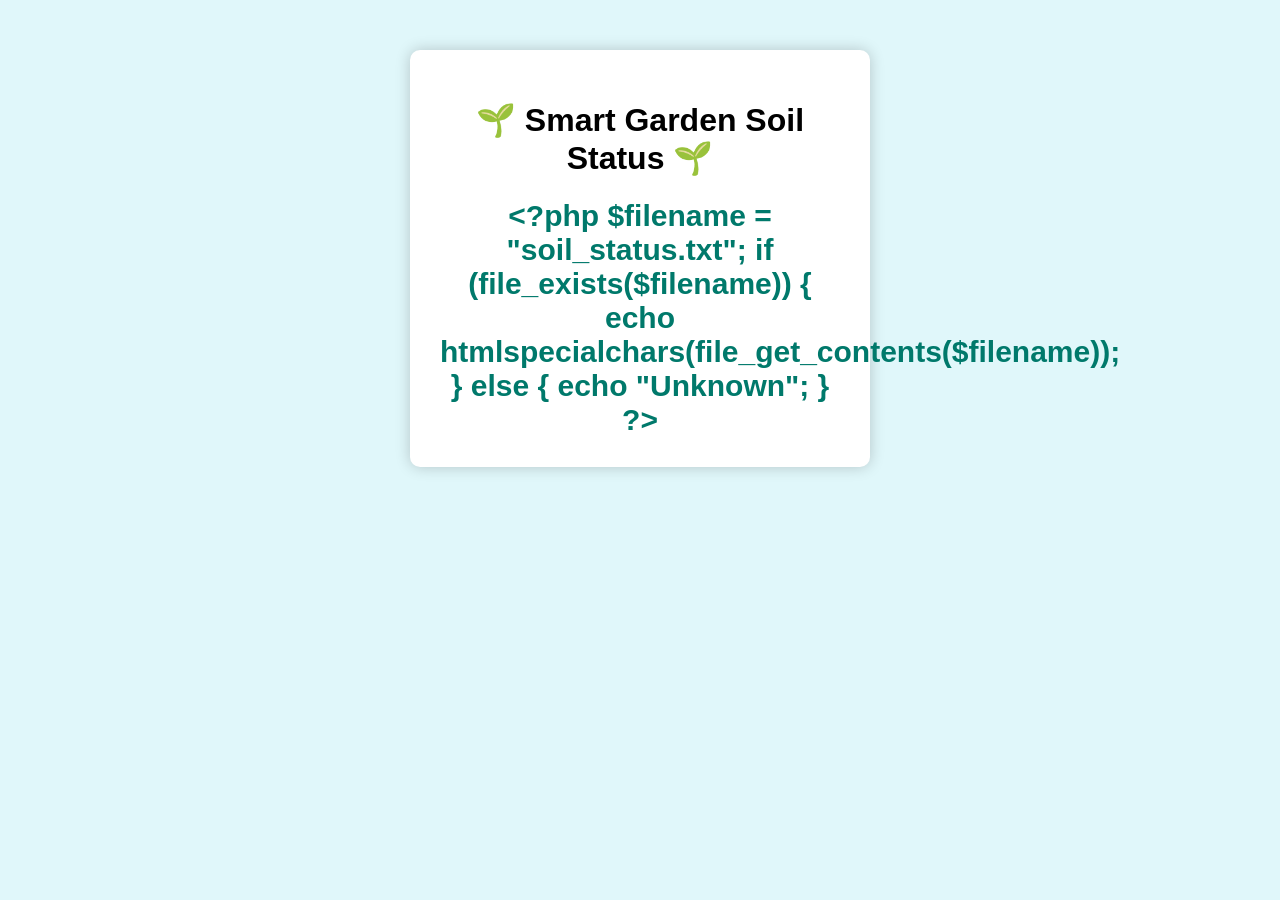
==== index.html @ 0c7fef56 "First commit, to test" ====
<!DOCTYPE html>
<html lang="en">
<head>
    <meta charset="UTF-8">
    <title>Soil Moisture Monitor</title>

    <style>
        body {
            background-color: #e0f7fa;
            font-family: Arial, sans-serif;
            text-align: center;
            padding-top: 50px;
            margin: 0;
        }

        .container {
            background-color: #ffffff;
            margin: auto;
            padding: 30px;
            border-radius: 10px;
            width: 400px;
            box-shadow: 0px 0px 15px rgba(0, 0, 0, 0.2);
        }

        .status {
            font-size: 30px;
            font-weight: bold;
            margin-top: 20px;
            color: #00796b;
        }
    </style>

    <script>
        function fetchSoilStatus() {
            fetch('moisture.php')
            .then(response => response.text())
            .then(data => {
                const statusDiv = document.getElementById('soilStatus');
                statusDiv.textContent = data;

                // Optional: change background based on condition
                if (data.includes("Dry")) {
                    document.body.style.backgroundColor = "#ffccbc"; // light red
                } else if (data.includes("Wet")) {
                    document.body.style.backgroundColor = "#dcedc8"; // light green
                } else if (data.includes("Very Wet")) {
                    document.body.style.backgroundColor = "#b3e5fc"; // light blue
                } else {
                    document.body.style.backgroundColor = "#e0f7fa"; // default
                }
            })
            .catch(error => {
                console.error('Error fetching soil status:', error);
                document.getElementById('soilStatus').textContent = "Error loading status.";
            });
        }

        // Fetch soil status every 5 seconds
        setInterval(fetchSoilStatus, 5000);

        // Fetch immediately when page loads
        window.onload = fetchSoilStatus;
    </script>
</head>

<body>
    <div class="container">
        <h1>🌱 Smart Garden Soil Status 🌱</h1>
        <div id="soilStatus" class="status">Loading...</div>
    </div>
</body>
</html>
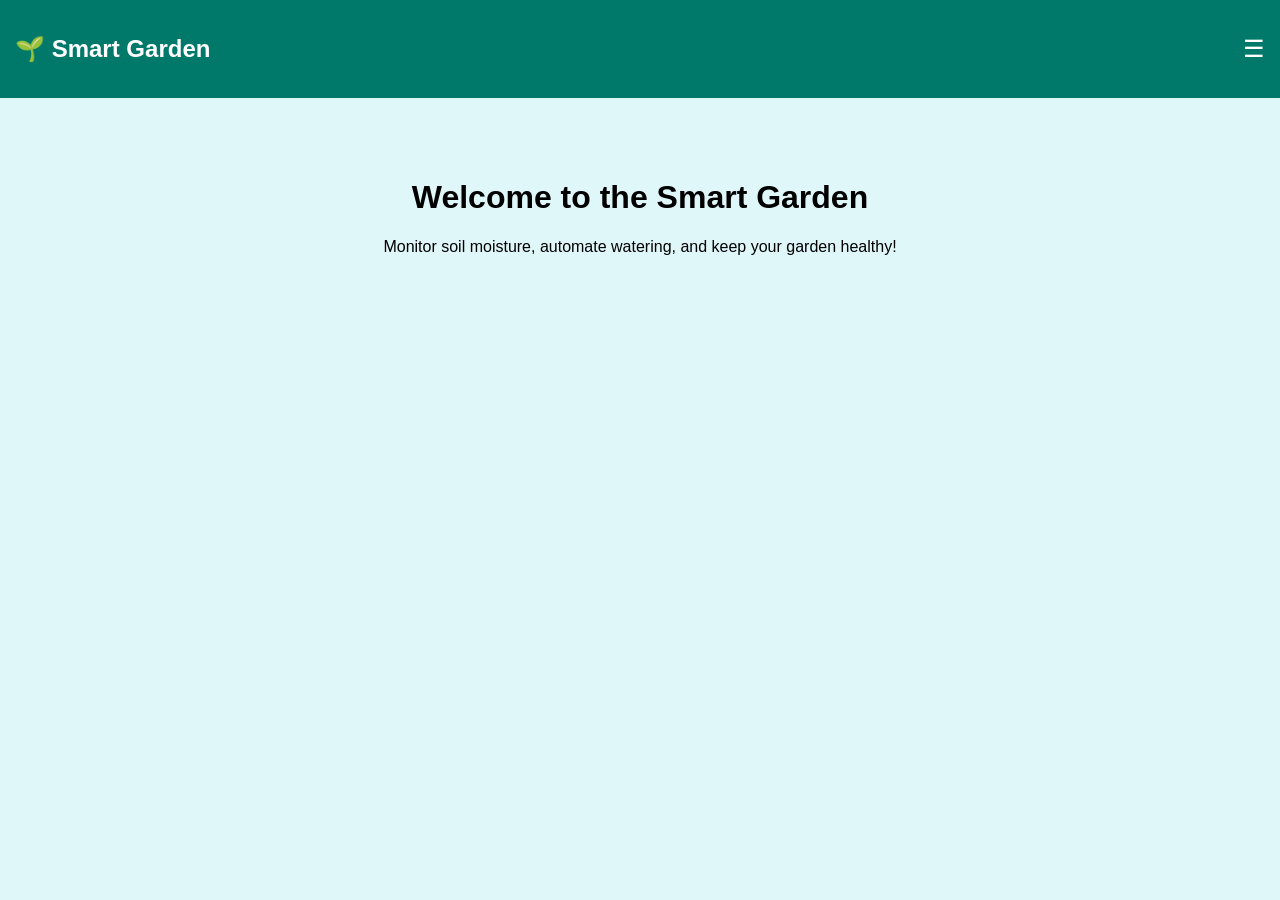
==== commit 13dc45c5: "New website display" ====
--- a/index.html
+++ b/index.html
@@ -1,72 +1,69 @@
 <!DOCTYPE html>
 <html lang="en">
 <head>
-    <meta charset="UTF-8">
-    <title>Soil Moisture Monitor</title>
+  <meta charset="UTF-8" />
+  <title>Smart Garden</title>
+  <meta name="viewport" content="width=device-width, initial-scale=1.0" />
+  <style>
+    body {
+      margin: 0;
+      font-family: Arial, sans-serif;
+      background-color: #e0f7fa;
+    }
+    header {
+      background-color: #00796b;
+      padding: 15px;
+      color: white;
+      display: flex;
+      justify-content: space-between;
+      align-items: center;
+    }
+    .menu {
+      display: none;
+      flex-direction: column;
+      background-color: #004d40;
+      position: absolute;
+      top: 60px;
+      left: 0;
+      width: 100%;
+    }
+    .menu a {
+      padding: 15px;
+      text-decoration: none;
+      color: white;
+      border-top: 1px solid #00695c;
+    }
+    .hamburger {
+      cursor: pointer;
+      font-size: 24px;
+    }
+    main {
+      text-align: center;
+      padding: 60px 20px;
+    }
+  </style>
+  <script>
+    function toggleMenu() {
+      const menu = document.getElementById("menu");
+      menu.style.display = menu.style.display === "flex" ? "none" : "flex";
+    }
+  </script>
+</head>
+<body>
+  <header>
+    <h2>🌱 Smart Garden</h2>
+    <div class="hamburger" onclick="toggleMenu()">☰</div>
+  </header>
 
-    <style>
-        body {
-            background-color: #e0f7fa;
-            font-family: Arial, sans-serif;
-            text-align: center;
-            padding-top: 50px;
-            margin: 0;
-        }
+  <div id="menu" class="menu">
+    <a href="index.html">🏠 Home</a>
+    <a href="moisture.html">💧 Moisture Monitor</a>
+    <a href="about.html">👨‍💻 About Me</a>
+  </div>
 
-        .container {
-            background-color: #ffffff;
-            margin: auto;
-            padding: 30px;
-            border-radius: 10px;
-            width: 400px;
-            box-shadow: 0px 0px 15px rgba(0, 0, 0, 0.2);
-        }
-
-        .status {
-            font-size: 30px;
-            font-weight: bold;
-            margin-top: 20px;
-            color: #00796b;
-        }
-    </style>
-
-    <script>
-        function fetchSoilStatus() {
-            fetch('moisture.php')
-            .then(response => response.text())
-            .then(data => {
-                const statusDiv = document.getElementById('soilStatus');
-                statusDiv.textContent = data;
-
-                // Optional: change background based on condition
-                if (data.includes("Dry")) {
-                    document.body.style.backgroundColor = "#ffccbc"; // light red
-                } else if (data.includes("Wet")) {
-                    document.body.style.backgroundColor = "#dcedc8"; // light green
-                } else if (data.includes("Very Wet")) {
-                    document.body.style.backgroundColor = "#b3e5fc"; // light blue
-                } else {
-                    document.body.style.backgroundColor = "#e0f7fa"; // default
-                }
-            })
-            .catch(error => {
-                console.error('Error fetching soil status:', error);
-                document.getElementById('soilStatus').textContent = "Error loading status.";
-            });
-        }
-
-        // Fetch soil status every 5 seconds
-        setInterval(fetchSoilStatus, 5000);
-
-        // Fetch immediately when page loads
-        window.onload = fetchSoilStatus;
-    </script>
-</head>
-
-<body>
-    <div class="container">
-        <h1>🌱 Smart Garden Soil Status 🌱</h1>
-        <div id="soilStatus" class="status">Loading...</div>
-    </div>
+  <main>
+    <h1>Welcome to the Smart Garden</h1>
+    <p>Monitor soil moisture, automate watering, and keep your garden healthy!</p>
+  </main>
 </body>
 </html>
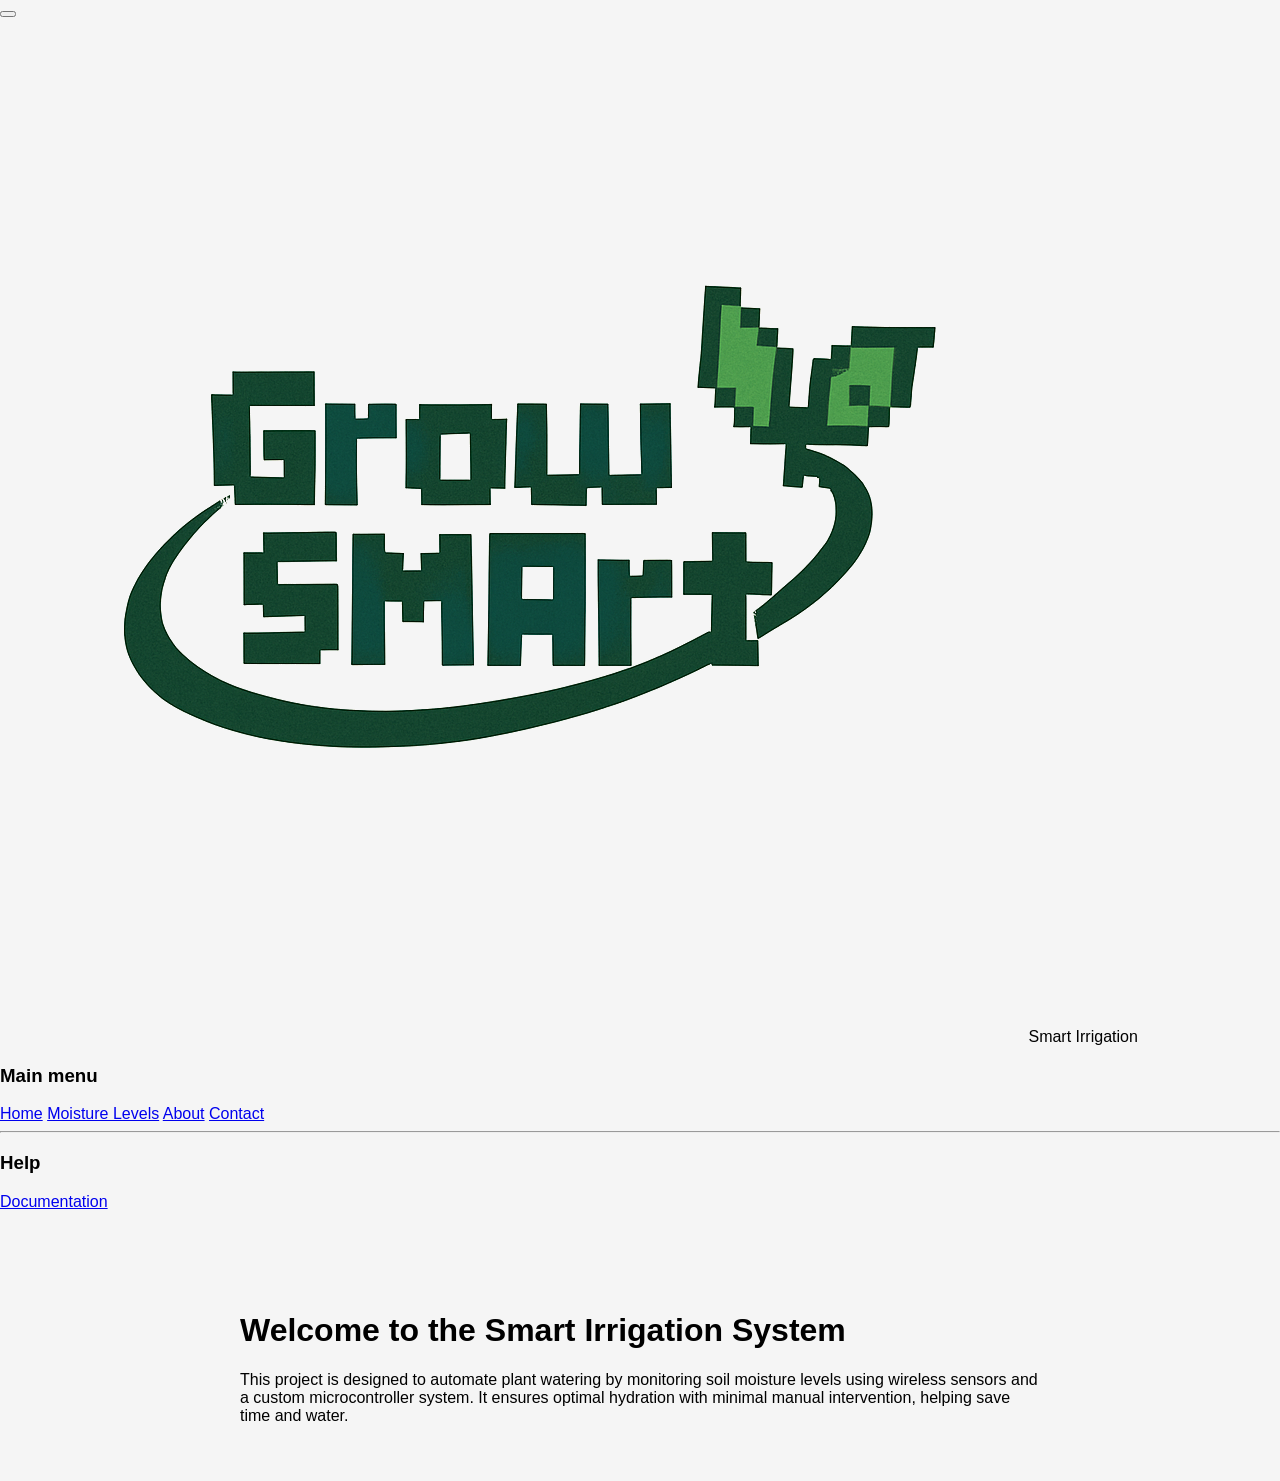
==== commit 45b43a45: "Updated website with more CSS" ====
--- a/index.html
+++ b/index.html
@@ -1,69 +1,66 @@
 <!DOCTYPE html>
 <html lang="en">
 <head>
-  <meta charset="UTF-8" />
-  <title>Smart Garden</title>
-  <meta name="viewport" content="width=device-width, initial-scale=1.0" />
+  <meta charset="UTF-8">
+  <meta name="viewport" content="width=device-width, initial-scale=1.0">
+  <title>Smart Irrigation System</title>
   <style>
     body {
       margin: 0;
       font-family: Arial, sans-serif;
-      background-color: #e0f7fa;
+      background-color: #f5f5f5;
     }
-    header {
-      background-color: #00796b;
-      padding: 15px;
-      color: white;
-      display: flex;
-      justify-content: space-between;
-      align-items: center;
+
+    .content {
+      margin: 50px 20px 20px 20px;
+      padding: 20px;
+      max-width: 800px;
+      margin-left: auto;
+      margin-right: auto;
     }
-    .menu {
-      display: none;
-      flex-direction: column;
-      background-color: #004d40;
-      position: absolute;
-      top: 60px;
-      left: 0;
-      width: 100%;
-    }
-    .menu a {
-      padding: 15px;
-      text-decoration: none;
-      color: white;
-      border-top: 1px solid #00695c;
-    }
-    .hamburger {
-      cursor: pointer;
-      font-size: 24px;
-    }
-    main {
-      text-align: center;
-      padding: 60px 20px;
+
+    /* Optional: Prevent header overlap if needed */
+    #header-placeholder {
+      margin-bottom: 60px;
     }
   </style>
+</head>
+<body>
+
+  <!-- This will be replaced with the header + menu via JS -->
+  <div id="header-placeholder"></div>
+
+  <div class="content">
+    <h1>Welcome to the Smart Irrigation System</h1>
+    <p>
+      This project is designed to automate plant watering by monitoring soil moisture levels using wireless sensors
+      and a custom microcontroller system. It ensures optimal hydration with minimal manual intervention, helping
+      save time and water.
+    </p>
+  </div>
+
+  <!-- Load shared header and nav -->
   <script>
+    fetch('header.html')
+      .then(res => res.text())
+      .then(data => {
+        document.getElementById('header-placeholder').innerHTML = data;
+      });
+
     function toggleMenu() {
-      const menu = document.getElementById("menu");
-      menu.style.display = menu.style.display === "flex" ? "none" : "flex";
+      const menu = document.getElementById('menu');
+      const toggle = document.querySelector('.menu-toggle');
+      menu.classList.toggle('open');
+      toggle.classList.toggle('active');
+    }
+
+    function closeMenu() {
+      const menu = document.getElementById('menu');
+      const toggle = document.querySelector('.menu-toggle');
+      menu.classList.remove('open');
+      toggle.classList.remove('active');
     }
   </script>
-</head>
-<body>
-  <header>
-    <h2>🌱 Smart Garden</h2>
-    <div class="hamburger" onclick="toggleMenu()">☰</div>
-  </header>
 
-  <div id="menu" class="menu">
-    <a href="index.html">🏠 Home</a>
-    <a href="moisture.html">💧 Moisture Monitor</a>
-    <a href="about.html">👨‍💻 About Me</a>
-  </div>
-
-  <main>
-    <h1>Welcome to the Smart Garden</h1>
-    <p>Monitor soil moisture, automate watering, and keep your garden healthy!</p>
-  </main>
 </body>
-</html>
+</html>
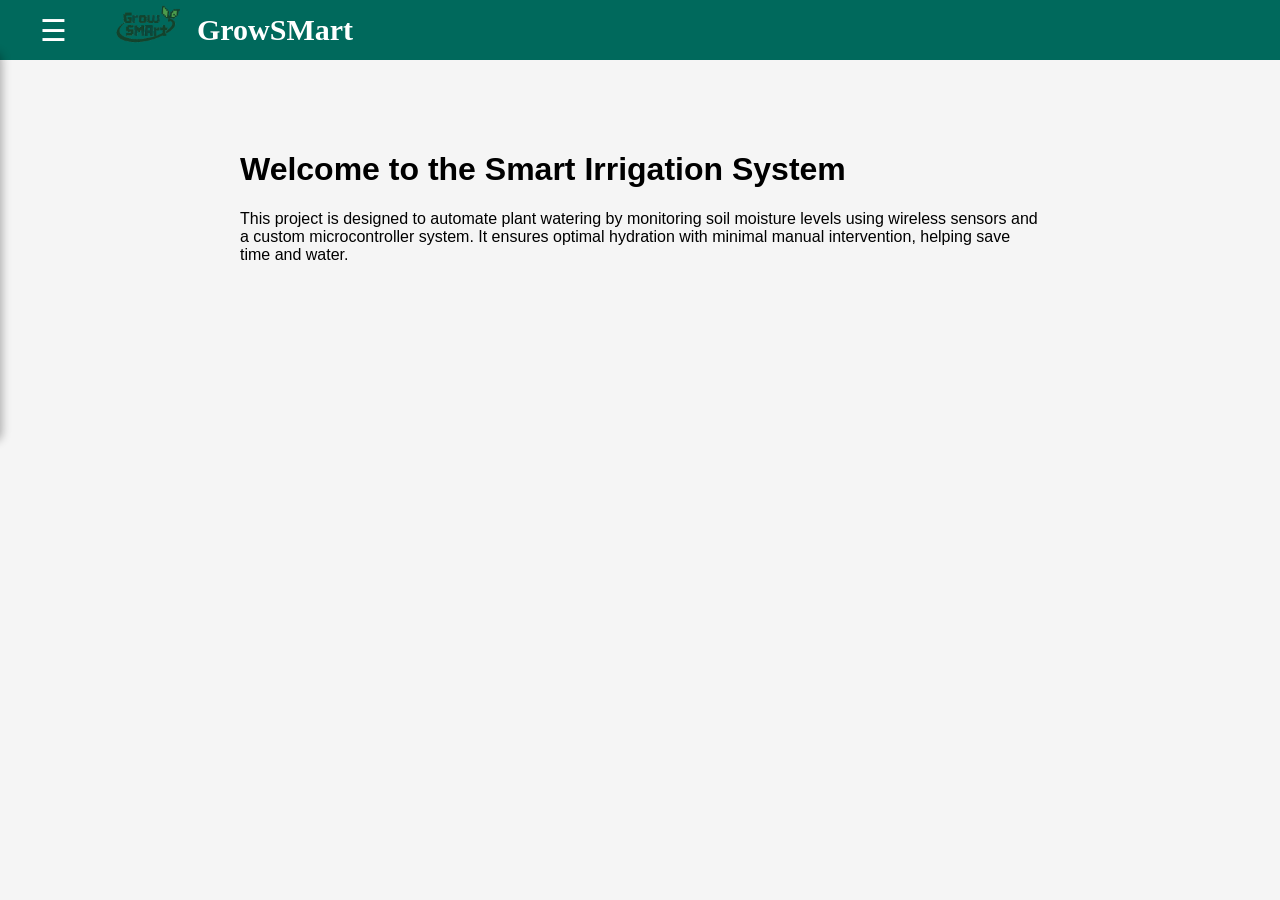
==== commit 0bca4f62: "small change" ====
--- a/index.html
+++ b/index.html
@@ -1,66 +1,155 @@
 <!DOCTYPE html>
 <html lang="en">
 <head>
-  <meta charset="UTF-8">
-  <meta name="viewport" content="width=device-width, initial-scale=1.0">
-  <title>Smart Irrigation System</title>
-  <style>
-    body {
-      margin: 0;
-      font-family: Arial, sans-serif;
-      background-color: #f5f5f5;
-    }
+    <meta charset="UTF-8">
+    <meta name="viewport" content="width=device-width, initial-scale=1.0">
+    <title>Smart Irrigation System</title>
+    <style>
+        body {
+            margin: 0;
+            font-family: Arial, sans-serif;
+            background-color: #f5f5f5;
+        }
 
-    .content {
-      margin: 50px 20px 20px 20px;
-      padding: 20px;
-      max-width: 800px;
-      margin-left: auto;
-      margin-right: auto;
-    }
+        header {
+            height: 60px; /* shorter header */
+            padding: 0 20px;
+            display: flex;
+            align-items: center;
+            background-color: #00695c;
+            color: white;
+            gap: 20px;
+            overflow: visible;
+        }
 
-    /* Optional: Prevent header overlap if needed */
-    #header-placeholder {
-      margin-bottom: 60px;
-    }
-  </style>
+        header img {
+            height: 80px;
+            margin-right: 10px;
+            margin-top: -10px;
+        }
+
+        .brand {
+            display: flex;
+            align-items: center;
+            font-family: 'Linux Libertine', Georgia, serif;
+            font-size: 30px;
+            font-weight: bold;
+        }
+
+        .menu-toggle {
+            font-size: 30px;        /* smaller size */
+            padding: 5px 20px;      /* tighter spacing */
+            cursor: pointer;
+            background: none;
+            border: none;
+            color: white;
+        }
+
+
+        nav {
+            position: fixed;
+            top: 50px;
+            left: -220px; /* hidden off-screen initially */
+            width: 180px;
+            height: auto;
+            background-color: #004d40;
+            color: white;
+            padding: 20px;
+            border-radius: 8px;
+            box-shadow: 2px 2px 10px rgba(0,0,0,0.3);
+            transition: left 0.3s ease;
+            z-index: 1000;
+            backdrop-filter: blur(3px); /* optional, adds modern look */
+        }
+
+
+
+
+        nav a {
+            display: block;
+            color: white;
+            padding: 12px 20px;
+            text-decoration: none;
+        }
+
+        nav a:hover {
+            background-color: #00695c;
+        }
+
+        nav.open {
+            left: 40px;     /*Reveals the floating menu */
+        }
+
+        .content {
+            margin: 50px 20px 20px 20px;
+            padding: 20px;
+            max-width: 800px;
+            margin-left: auto;
+            margin-right: auto;
+        }
+        
+        /* For phone/tablet size */
+        /*@media (max-width: 768px) {       
+            .menu-toggle {
+                display: block;
+            }
+          } */
+    </style>
 </head>
 <body>
+    <!-- For the TOP page Header -->
+    <!--<div id="header-placeholder"></div>-->
 
-  <!-- This will be replaced with the header + menu via JS -->
-  <div id="header-placeholder"></div>
 
-  <div class="content">
-    <h1>Welcome to the Smart Irrigation System</h1>
-    <p>
-      This project is designed to automate plant watering by monitoring soil moisture levels using wireless sensors
-      and a custom microcontroller system. It ensures optimal hydration with minimal manual intervention, helping
-      save time and water.
-    </p>
-  </div>
+    <header>
+        <div class="menu-toggle" onclick="toggleMenu()">☰</div>
+        <div class="brand">
+            <img src="GrowSMartLogo.png" alt="Logo">
+            GrowSMart
+        </div>
+    </header>
 
-  <!-- Load shared header and nav -->
-  <script>
-    fetch('header.html')
-      .then(res => res.text())
-      .then(data => {
-        document.getElementById('header-placeholder').innerHTML = data;
-      });
+    <nav id="menu">
+        <h3>Main menu</h3>
+        <hr>
+        <a href="#" onclick="closeMenu()">Home</a>
+        <a href="moisture.html">Moisture Levels</a>
+        <a href="#">About</a>
+        <a href="#">Contact</a>
 
-    function toggleMenu() {
-      const menu = document.getElementById('menu');
-      const toggle = document.querySelector('.menu-toggle');
-      menu.classList.toggle('open');
-      toggle.classList.toggle('active');
-    }
+        <h3>Services</h3>
+        <hr>
+        <a href="help.html">Help</a>
+    </nav>
 
-    function closeMenu() {
-      const menu = document.getElementById('menu');
-      const toggle = document.querySelector('.menu-toggle');
-      menu.classList.remove('open');
-      toggle.classList.remove('active');
-    }
-  </script>
+
+    <div class="content">
+      <h1>Welcome to the Smart Irrigation System</h1>
+      <p>
+        This project is designed to automate plant watering by monitoring soil moisture levels using wireless sensors
+        and a custom microcontroller system. It ensures optimal hydration with minimal manual intervention, helping
+        save time and water.
+      </p>
+    </div>
+
+    <script>
+      function toggleMenu() {
+        const menu = document.getElementById('menu');
+        menu.classList.toggle('open');
+      }
+    </script>
+
+    <script>
+      function toggleMenu() {
+        const menu = document.getElementById('menu');
+        menu.classList.toggle('open');
+      }
+
+      function closeMenu() {
+        const menu = document.getElementById('menu');
+        menu.classList.remove('open');
+      }
+    </script>
 
 </body>
-</html>+</html>
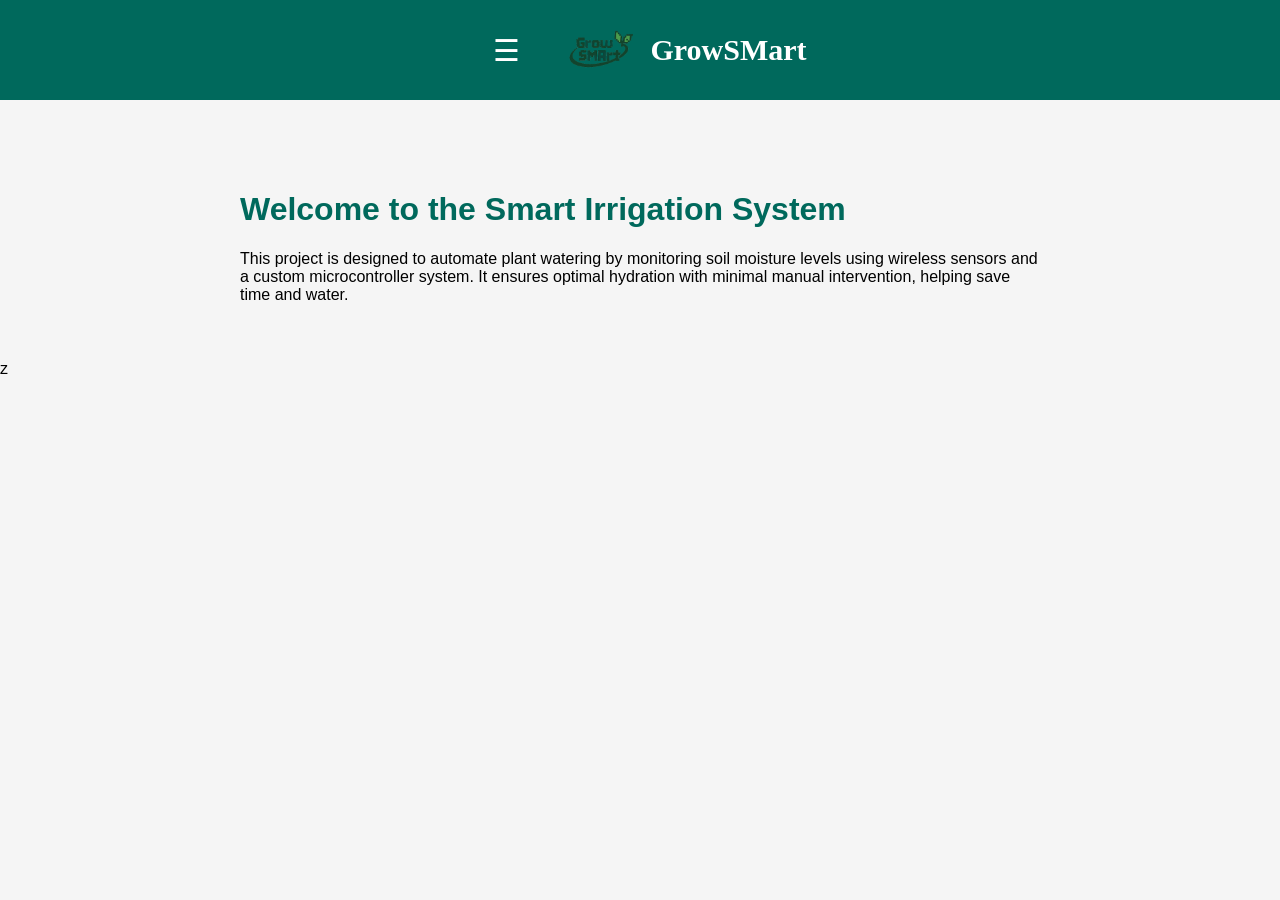
==== commit 146f088c: "New format and structure of code" ====
--- a/index.html
+++ b/index.html
@@ -1,155 +1,43 @@
 <!DOCTYPE html>
 <html lang="en">
 <head>
-    <meta charset="UTF-8">
-    <meta name="viewport" content="width=device-width, initial-scale=1.0">
-    <title>Smart Irrigation System</title>
-    <style>
-        body {
-            margin: 0;
-            font-family: Arial, sans-serif;
-            background-color: #f5f5f5;
-        }
+  <meta charset="UTF-8">
+  <meta name="viewport" content="width=device-width, initial-scale=1.0">
+  <title>Smart Irrigation System</title>
+  <link rel="stylesheet" href="style.css">
+</head>
 
-        header {
-            height: 60px; /* shorter header */
-            padding: 0 20px;
-            display: flex;
-            align-items: center;
-            background-color: #00695c;
-            color: white;
-            gap: 20px;
-            overflow: visible;
-        }
+<body>
 
-        header img {
-            height: 80px;
-            margin-right: 10px;
-            margin-top: -10px;
-        }
+  <div id="header-placeholder"></div>
 
-        .brand {
-            display: flex;
-            align-items: center;
-            font-family: 'Linux Libertine', Georgia, serif;
-            font-size: 30px;
-            font-weight: bold;
-        }
+  <main class="content">
+    <h1>Welcome to the Smart Irrigation System</h1>
 
-        .menu-toggle {
-            font-size: 30px;        /* smaller size */
-            padding: 5px 20px;      /* tighter spacing */
-            cursor: pointer;
-            background: none;
-            border: none;
-            color: white;
-        }
+    <p>
+      This project is designed to automate plant watering by monitoring soil moisture levels using wireless sensors
+      and a custom microcontroller system. It ensures optimal hydration with minimal manual intervention, helping
+      save time and water.
+    </p>
+  </main>
 
+  <script>
+    fetch("header.html")
+      .then(response => response.text())
+      .then(data => {
+        document.getElementById("header-placeholder").innerHTML = data;
+      });
 
-        nav {
-            position: fixed;
-            top: 50px;
-            left: -220px; /* hidden off-screen initially */
-            width: 180px;
-            height: auto;
-            background-color: #004d40;
-            color: white;
-            padding: 20px;
-            border-radius: 8px;
-            box-shadow: 2px 2px 10px rgba(0,0,0,0.3);
-            transition: left 0.3s ease;
-            z-index: 1000;
-            backdrop-filter: blur(3px); /* optional, adds modern look */
-        }
+    function toggleMenu() {
+      const menu = document.getElementById("menu");
+      menu.classList.toggle("open");
+    }
 
-
-
-
-        nav a {
-            display: block;
-            color: white;
-            padding: 12px 20px;
-            text-decoration: none;
-        }
-
-        nav a:hover {
-            background-color: #00695c;
-        }
-
-        nav.open {
-            left: 40px;     /*Reveals the floating menu */
-        }
-
-        .content {
-            margin: 50px 20px 20px 20px;
-            padding: 20px;
-            max-width: 800px;
-            margin-left: auto;
-            margin-right: auto;
-        }
-        
-        /* For phone/tablet size */
-        /*@media (max-width: 768px) {       
-            .menu-toggle {
-                display: block;
-            }
-          } */
-    </style>
-</head>
-<body>
-    <!-- For the TOP page Header -->
-    <!--<div id="header-placeholder"></div>-->
-
-
-    <header>
-        <div class="menu-toggle" onclick="toggleMenu()">☰</div>
-        <div class="brand">
-            <img src="GrowSMartLogo.png" alt="Logo">
-            GrowSMart
-        </div>
-    </header>
-
-    <nav id="menu">
-        <h3>Main menu</h3>
-        <hr>
-        <a href="#" onclick="closeMenu()">Home</a>
-        <a href="moisture.html">Moisture Levels</a>
-        <a href="#">About</a>
-        <a href="#">Contact</a>
-
-        <h3>Services</h3>
-        <hr>
-        <a href="help.html">Help</a>
-    </nav>
-
-
-    <div class="content">
-      <h1>Welcome to the Smart Irrigation System</h1>
-      <p>
-        This project is designed to automate plant watering by monitoring soil moisture levels using wireless sensors
-        and a custom microcontroller system. It ensures optimal hydration with minimal manual intervention, helping
-        save time and water.
-      </p>
-    </div>
-
-    <script>
-      function toggleMenu() {
-        const menu = document.getElementById('menu');
-        menu.classList.toggle('open');
-      }
-    </script>
-
-    <script>
-      function toggleMenu() {
-        const menu = document.getElementById('menu');
-        menu.classList.toggle('open');
-      }
-
-      function closeMenu() {
-        const menu = document.getElementById('menu');
-        menu.classList.remove('open');
-      }
-    </script>
+    function closeMenu() {
+      const menu = document.getElementById("menu");
+      menu.classList.remove("open");
+    }
+  </script>
 
 </body>
-</html>
+</html>z
--- a/style.css
+++ b/style.css
@@ -0,0 +1,112 @@
+body {
+  margin: 0;
+  font-family: Arial, sans-serif;
+  background-color: #f5f5f5;
+}
+
+header {
+  height: 100px;
+  padding: 0 20px;
+  display: flex;
+  align-items: center;
+  justify-content: center;
+  background-color: #00695c;
+  color: white;
+  gap: 20px;
+  overflow: visible;
+}
+
+header img {
+  height: 80px;
+  margin-right: 10px;
+}
+
+.brand {
+  display: flex;
+  align-items: center;
+  justify-content: center;
+  font-family: "Linux Libertine", Georgia, serif;
+  font-size: 30px;
+  font-weight: bold;
+}
+
+.menu-toggle {
+  font-size: 30px;
+  padding: 5px 20px;
+  cursor: pointer;
+  background: none;
+  border: none;
+  color: white;
+}
+
+nav {
+  position: fixed;
+  top: 70px;
+  left: -240px;
+  width: 180px;
+  background-color: #004d40;
+  color: white;
+  padding: 20px;
+  border-radius: 8px;
+  box-shadow: 2px 2px 10px rgba(0, 0, 0, 0.3);
+  transition: left 0.3s ease;
+  z-index: 1000;
+  backdrop-filter: blur(3px);
+}
+
+nav.open {
+  left: 40px;
+}
+
+nav h3 {
+  font-size: 14px;
+  margin-bottom: 10px;
+}
+
+nav a {
+  display: block;
+  color: white;
+  padding: 10px 0;
+  text-decoration: none;
+}
+
+nav a:hover {
+  background-color: #00695c;
+  padding-left: 8px;
+}
+
+.content {
+  max-width: 800px;
+  margin: 50px auto 20px auto;
+  padding: 20px;
+}
+
+.content h1 {
+  color: #00695c;
+}
+
+
+.container {
+  background-color: #ffffff;
+  margin: 80px auto 0 auto;
+  padding: 30px;
+  border-radius: 10px;
+  width: 400px;
+  box-shadow: 0px 0px 15px rgba(0, 0, 0, 0.2);
+  text-align: center;
+}
+
+.status {
+  font-size: 30px;
+  font-weight: bold;
+  margin-top: 20px;
+  color: #00796b;
+}
+
+
+.sensor-card {
+  margin-top: 20px;
+  padding: 15px;
+  border-radius: 8px;
+  background-color: #f5f5f5;
+}
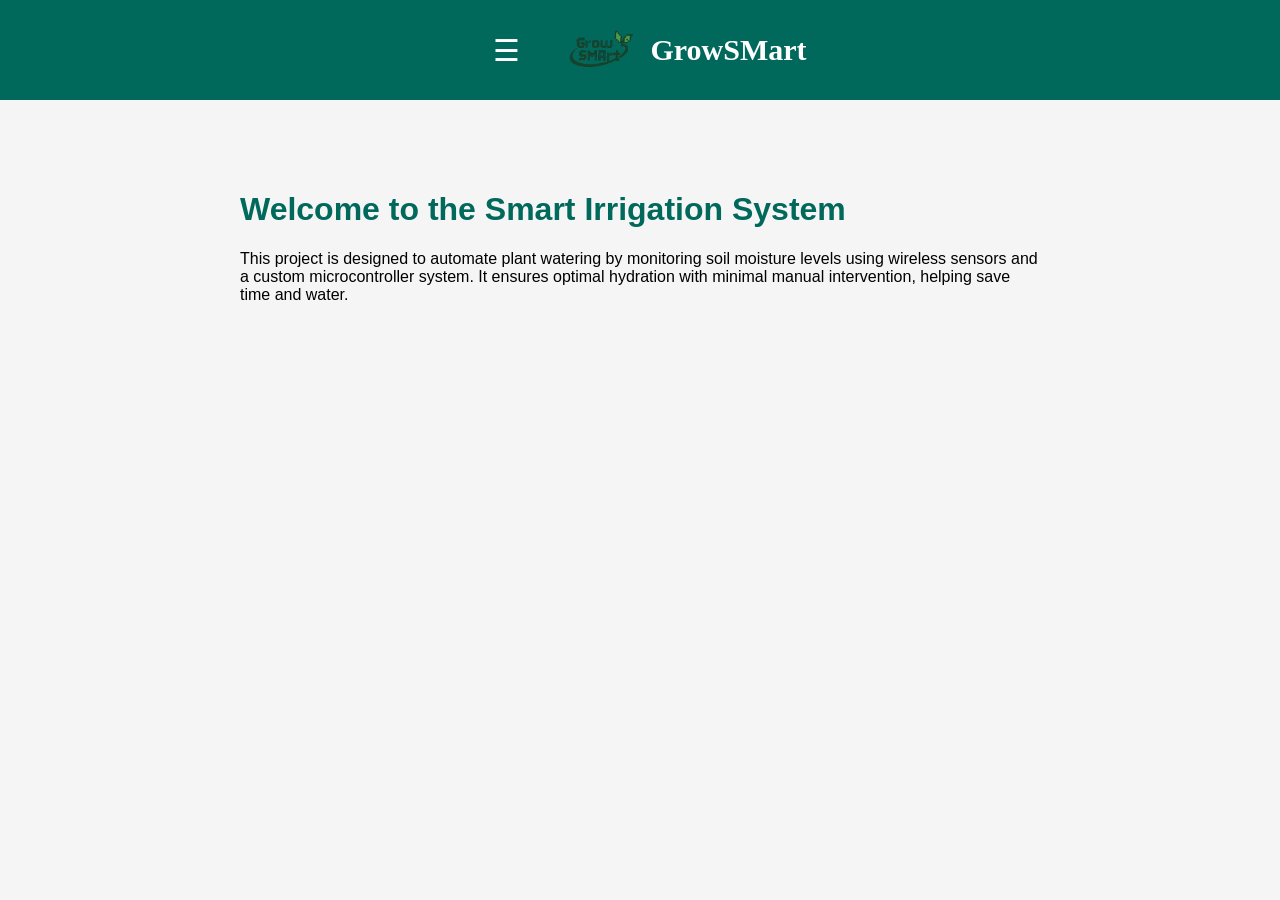
==== commit d905551c: "extra additions for pump" ====
--- a/index.html
+++ b/index.html
@@ -40,4 +40,4 @@
   </script>
 
 </body>
-</html>z+</html>
--- a/style.css
+++ b/style.css
@@ -86,6 +86,8 @@
 }
 
 
+
+
 .container {
   background-color: #ffffff;
   margin: 80px auto 0 auto;
@@ -109,4 +111,32 @@
   padding: 15px;
   border-radius: 8px;
   background-color: #f5f5f5;
+}
+
+
+
+
+.control-btn {
+  display: block;
+  width: 100%;
+  margin: 10px 0;
+  padding: 12px;
+  border: none;
+  border-radius: 8px;
+  background-color: #00695c;
+  color: white;
+  font-size: 16px;
+  cursor: pointer;
+}
+
+.control-btn:hover {
+  background-color: #004d40;
+}
+
+.control-btn.on {
+  background-color: #2e7d32;
+}
+
+.control-btn.off {
+  background-color: #c62828;
 }
